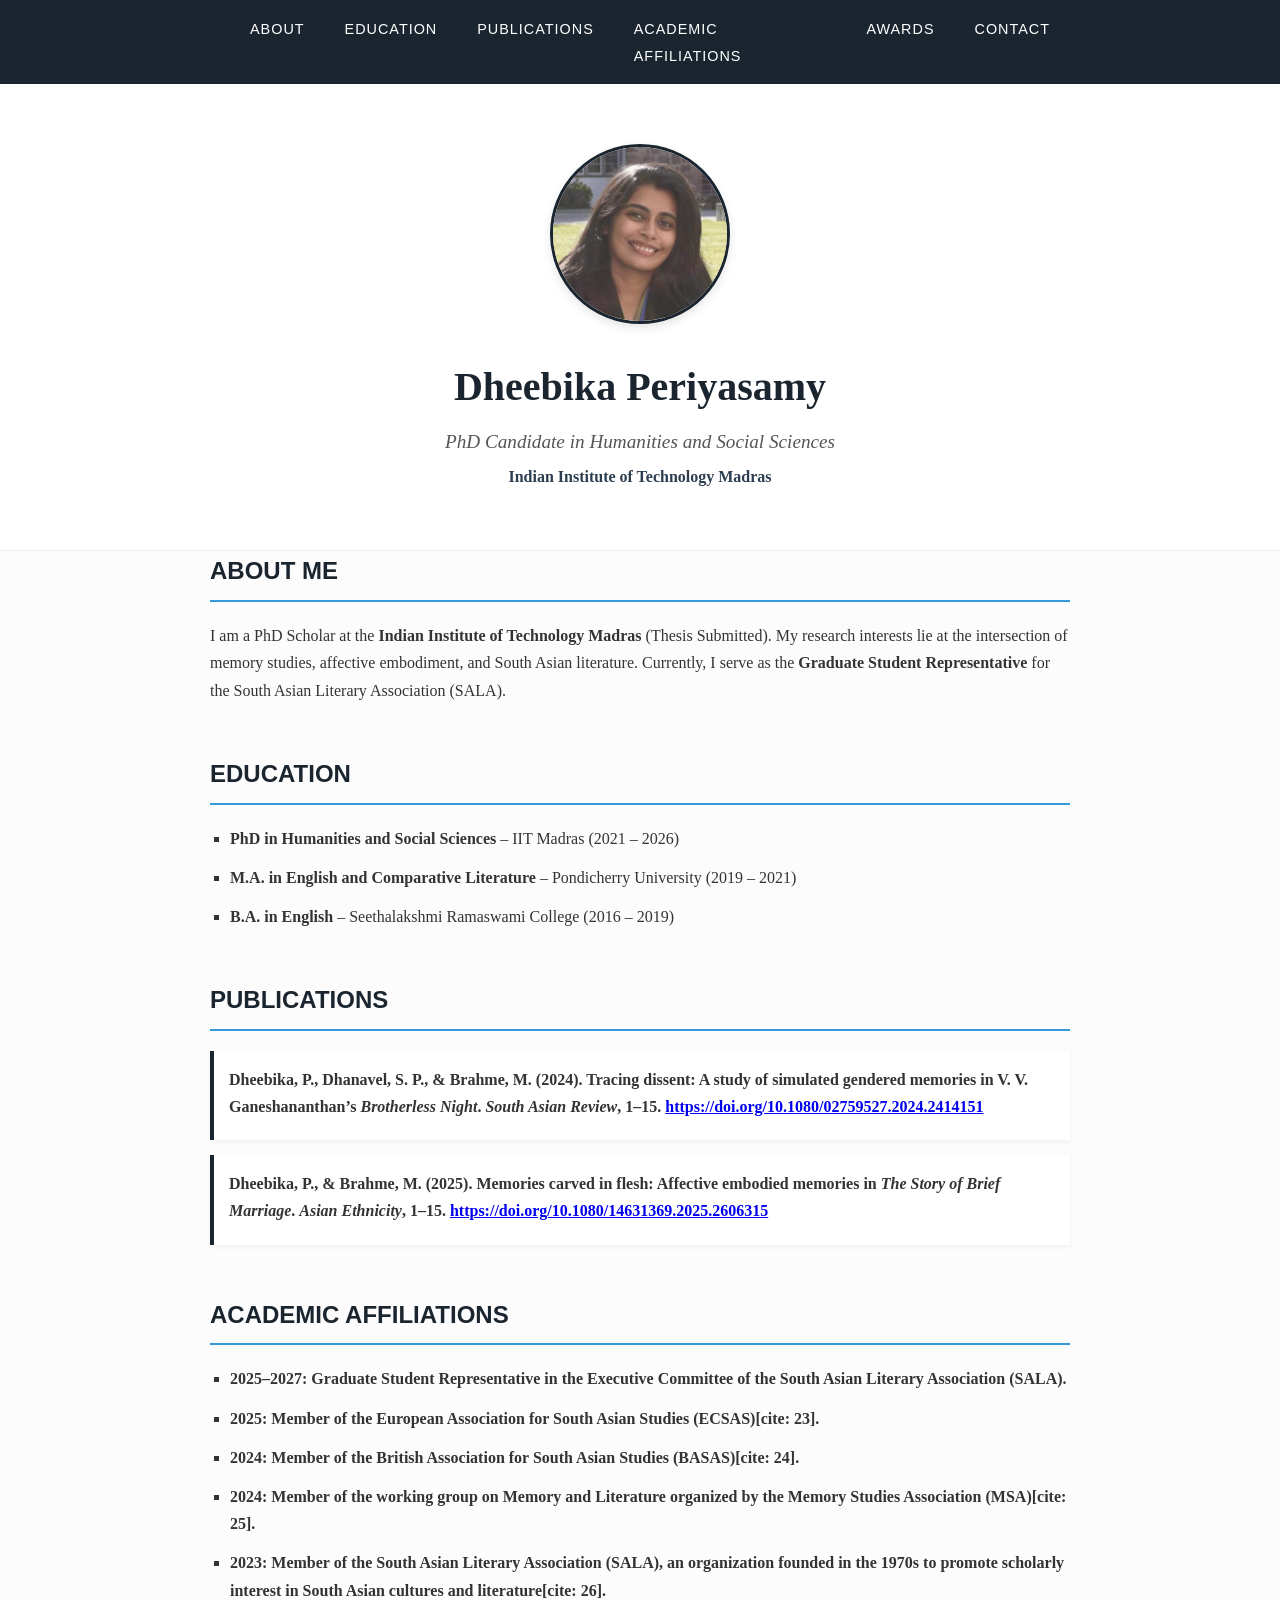
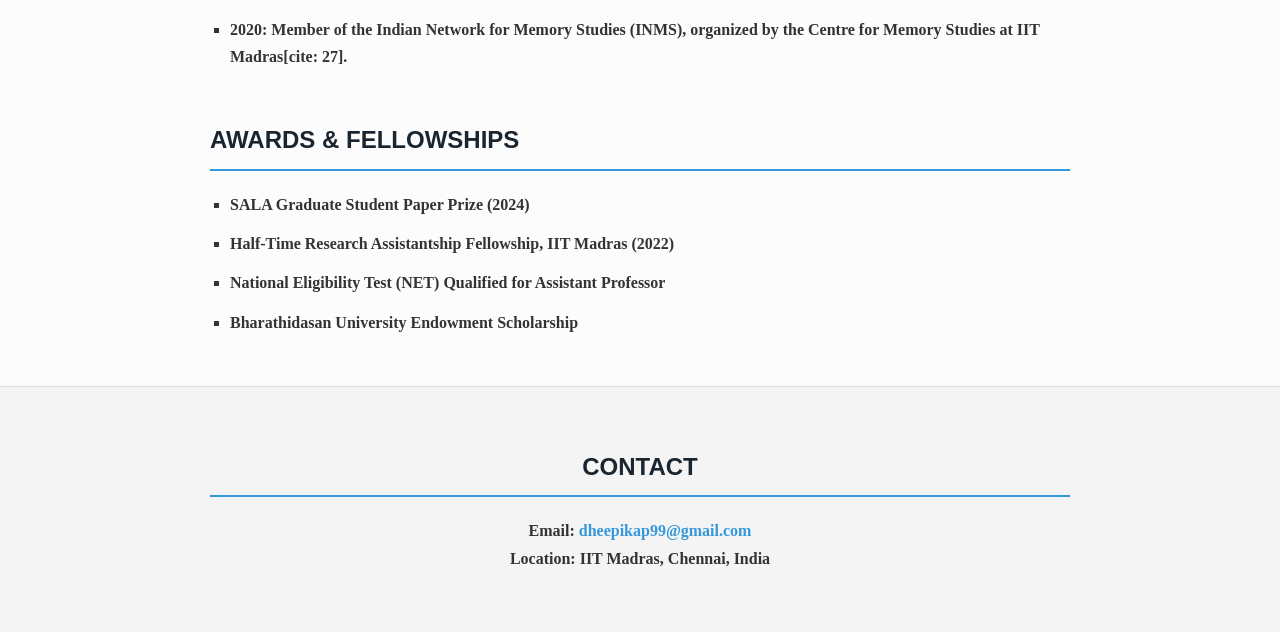
==== index.html @ d09b4343 "Update index.html" ====
<!DOCTYPE html>
<html lang="en">
<head>
    <meta charset="UTF-8">
    <meta name="viewport" content="width=device-width, initial-scale=1.0">
    <title>Dheebika Periyasamy | PhD Scholar - IIT Madras</title>
    <link rel="stylesheet" href="style.css">
</head>
<body>

    <nav>
        <div class="container">
            <ul>
                <li><a href="#about">About</a></li>
                <li><a href="#education">Education</a></li>
                <li><a href="#publications">Publications</a></li>
                <li><a href="#academic affiliations">Academic Affiliations</a></li>
                <li><a href="#awards">Awards</a></li>
                <li><a href="#contact">Contact</a></li>
            </ul>
        </div>
    </nav>

    <header>
        <div class="container header-content">
            <img src="assets/Dhee.jpeg" alt="Dheebika Periyasamy" class="profile-img">
            <h1>Dheebika Periyasamy</h1>
            <p class="subtitle">PhD Candidate in Humanities and Social Sciences</p>
            <p class="institution">Indian Institute of Technology Madras</p>
        </div>
    </header>

    <main class="container">
        
        <section id="about">
            <h2>About Me</h2>
            <p>
                I am a PhD Scholar at the <strong>Indian Institute of Technology Madras</strong> (Thesis Submitted). 
                My research interests lie at the intersection of memory studies, affective embodiment, and South Asian literature. 
                Currently, I serve as the <strong>Graduate Student Representative</strong> for the South Asian Literary Association (SALA).
            </p>
        </section>

        <section id="education">
            <h2>Education</h2>
            <ul>
                <li><strong>PhD in Humanities and Social Sciences</strong> – IIT Madras (2021 – 2026)</li>
                <li><strong>M.A. in English and Comparative Literature</strong> – Pondicherry University (2019 – 2021)</li>
                <li><strong>B.A. in English</strong> – Seethalakshmi Ramaswami College (2016 – 2019)</li>
            </ul>
        </section>

        <section id="publications">
            <h2>Publications</h2>
            <div class="publication-item">
                <p>
                    <strong>Dheebika, P.<strong>, Dhanavel, S. P., & Brahme, M. (2024). Tracing dissent: A study of simulated gendered memories in V. V. Ganeshananthan’s <em>Brotherless Night</em>. 
                    <em>South Asian Review</em>, 1–15. 
                    <a href="https://doi.org/10.1080/02759527.2024.2414151" target="_blank">https://doi.org/10.1080/02759527.2024.2414151</a>
                </p>
            </div>
            <div class="publication-item">
                <p>
                    <strong>Dheebika, P.<strong>, & Brahme, M. (2025). Memories carved in flesh: Affective embodied memories in <em>The Story of Brief Marriage</em>. 
                    <em>Asian Ethnicity</em>, 1–15. 
                    <a href="https://doi.org/10.1080/14631369.2025.2606315" target="_blank">https://doi.org/10.1080/14631369.2025.2606315</a>
                </p>
            </div>
        </section>

        <section id="affiliations">
            <h2>Academic Affiliations</h2>
            <ul class="affiliation-list">
                <li>
                    <strong>2025–2027:</strong> Graduate Student Representative in the Executive Committee of the <strong>South Asian Literary Association (SALA)</strong>.
                </li>
                <li>
                    <strong>2025:</strong> Member of the <strong>European Association for South Asian Studies (ECSAS)</strong>[cite: 23].
                </li>
                <li>
                    <strong>2024:</strong> Member of the <strong>British Association for South Asian Studies (BASAS)</strong>[cite: 24].
                </li>
                <li>
                    <strong>2024:</strong> Member of the working group on Memory and Literature organized by the <strong>Memory Studies Association (MSA)</strong>[cite: 25].
                </li>
                <li>
                    <strong>2023:</strong> Member of the <strong>South Asian Literary Association (SALA)</strong>, an organization founded in the 1970s to promote scholarly interest in South Asian cultures and literature[cite: 26].
                </li>
                <li>
                    <strong>2020:</strong> Member of the <strong>Indian Network for Memory Studies (INMS)</strong>, organized by the Centre for Memory Studies at IIT Madras[cite: 27].
                </li>
            </ul>
        </section>
                        
        <section id="awards">
            <h2>Awards & Fellowships</h2>
            <ul>
                <li><strong>SALA Graduate Student Paper Prize</strong> (2024)</li>
                <li><strong>Half-Time Research Assistantship Fellowship</strong>, IIT Madras (2022)</li>
                <li><strong>National Eligibility Test (NET)</strong> Qualified for Assistant Professor</li>
                <li><strong>Bharathidasan University Endowment Scholarship</strong></li>
            </ul>
        </section>

    </main>

    <footer id="contact">
        <div class="container">
            <h2>Contact</h2>
            <p>Email: <a href="mailto:dheepikap99@gmail.com">dheepikap99@gmail.com</a></p>
            <p>Location: IIT Madras, Chennai, India</p>
        </div>
    </footer>
<script src="script.js"></script>
</body>
</html>
---- style.css ----
/* General Reset and Body Styles */
* {
    margin: 0;
    padding: 0;
    box-sizing: border-box;
}

body {
    font-family: 'Georgia', serif; /* Classic academic feel */
    line-height: 1.7;
    color: #333;
    background-color: #fcfcfc;
}

.container {
    max-width: 900px;
    margin: 0 auto;
    padding: 0 20px;
}

/* Navigation Bar */
nav {
    background: #1a252f;
    padding: 15px 0;
    position: sticky;
    top: 0;
    z-index: 1000;
}

nav ul {
    list-style: none;
    display: flex;
    justify-content: center;
}

nav ul li {
    margin: 0 20px;
}

nav ul li a {
    color: #fff;
    text-decoration: none;
    font-size: 0.9rem;
    text-transform: uppercase;
    letter-spacing: 1px;
    font-family: sans-serif;
}

nav ul li a:hover {
    color: #3498db;
}

/* Header & Profile Section */
header {
    background: #ffffff;
    padding: 60px 0;
    text-align: center;
    border-bottom: 1px solid #eee;
}

.profile-img {
    width: 180px;
    height: 180px;
    border-radius: 50%;
    object-fit: cover;
    margin-bottom: 20px;
    border: 3px solid #1a252f;
    box-shadow: 0 4px 10px rgba(0,0,0,0.1);
}

h1 {
    font-size: 2.5rem;
    color: #1a252f;
    margin-bottom: 5px;
}

.subtitle {
    font-size: 1.2rem;
    color: #555;
    font-style: italic;
}

.institution {
    font-weight: bold;
    color: #2c3e50;
    margin-top: 5px;
}

/* Main Content Sections */
main {
    padding: 40px 0;
}

section {
    margin-bottom: 50px;
}

h2 {
    font-family: sans-serif;
    font-size: 1.5rem;
    color: #1a252f;
    border-bottom: 2px solid #3498db;
    padding-bottom: 8px;
    margin-bottom: 20px;
    text-transform: uppercase;
}

/* List Formatting (Education, Awards) */
ul {
    list-style-type: square;
    padding-left: 20px;
}

li {
    margin-bottom: 12px;
}

/* Publication Item Styling */
.publication-item {
    background: #fff;
    padding: 15px;
    border-left: 4px solid #1a252f;
    margin-bottom: 15px;
    box-shadow: 0 2px 5px rgba(0,0,0,0.05);
}

.publication-item p {
    margin-bottom: 5px;
}

/* Footer / Contact */
footer {
    background: #f4f4f4;
    padding: 60px 0;
    text-align: center;
    border-top: 1px solid #ddd;
}

footer a {
    color: #3498db;
    text-decoration: none;
}

footer a:hover {
    text-decoration: underline;
}

/* Responsive Design */
@media (max-width: 600px) {
    nav ul {
        flex-direction: column;
        align-items: center;
    }
    nav ul li {
        margin: 5px 0;
    }
    h1 {
        font-size: 1.8rem;
    }
}
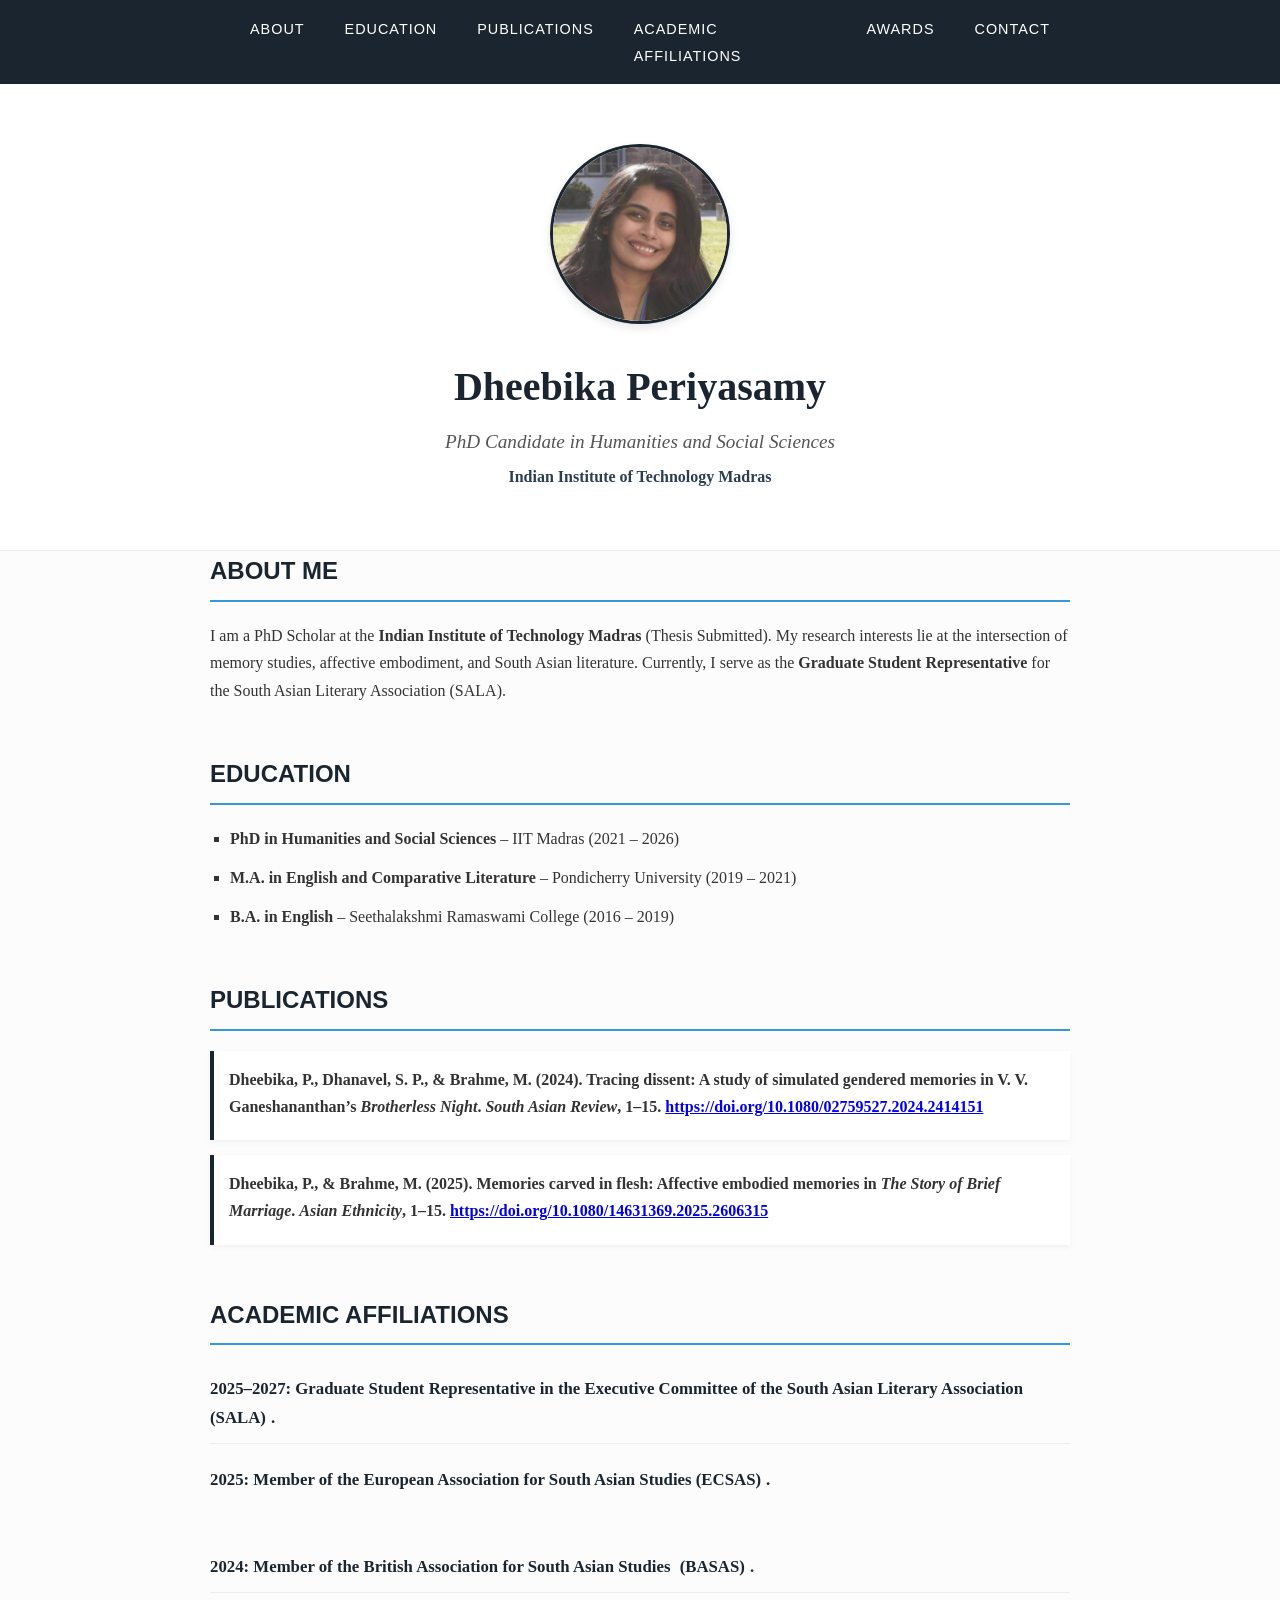
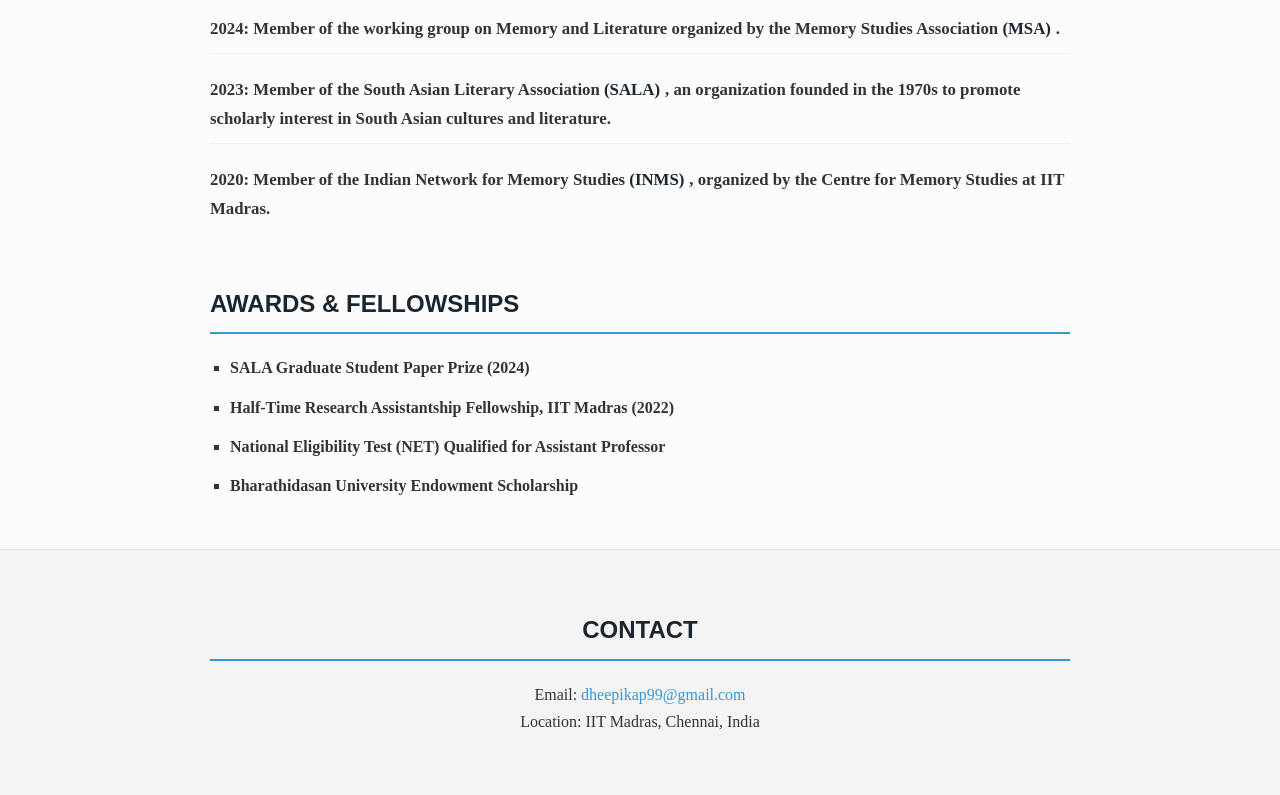
==== commit 976fc9f2: "Update index.html" ====
--- a/index.html
+++ b/index.html
@@ -72,22 +72,22 @@
             <h2>Academic Affiliations</h2>
             <ul class="affiliation-list">
                 <li>
-                    <strong>2025–2027:</strong> Graduate Student Representative in the Executive Committee of the <strong>South Asian Literary Association (SALA)</strong>.
+                    2025–2027: Graduate Student Representative in the Executive Committee of the South Asian Literary Association <strong>(SALA)</strong>.
                 </li>
                 <li>
-                    <strong>2025:</strong> Member of the <strong>European Association for South Asian Studies (ECSAS)</strong>[cite: 23].
+                    2025: Member of the European Association for South Asian Studies <strong>(ECSAS)</strong>.
                 </li>
                 <li>
-                    <strong>2024:</strong> Member of the <strong>British Association for South Asian Studies (BASAS)</strong>[cite: 24].
+                    2024: Member of the British Association for South Asian Studies </strong>(BASAS)</strong>.
                 </li>
                 <li>
-                    <strong>2024:</strong> Member of the working group on Memory and Literature organized by the <strong>Memory Studies Association (MSA)</strong>[cite: 25].
+                    2024: Member of the working group on Memory and Literature organized by the Memory Studies Association <strong>(MSA)</strong>.
                 </li>
                 <li>
-                    <strong>2023:</strong> Member of the <strong>South Asian Literary Association (SALA)</strong>, an organization founded in the 1970s to promote scholarly interest in South Asian cultures and literature[cite: 26].
+                    2023: Member of the South Asian Literary Association <strong>(SALA)</strong>, an organization founded in the 1970s to promote scholarly interest in South Asian cultures and literature.
                 </li>
                 <li>
-                    <strong>2020:</strong> Member of the <strong>Indian Network for Memory Studies (INMS)</strong>, organized by the Centre for Memory Studies at IIT Madras[cite: 27].
+                    2020: Member of the Indian Network for Memory Studies <strong>(INMS)</strong>, organized by the Centre for Memory Studies at IIT Madras.
                 </li>
             </ul>
         </section>
--- a/style.css
+++ b/style.css
@@ -144,6 +144,26 @@
 footer a:hover {
     text-decoration: underline;
 }
+/* Affiliation List Styling */
+.affiliation-list {
+    list-style: none; /* Removes default bullets for a cleaner look */
+    padding-left: 0;
+}
+
+.affiliation-list li {
+    padding: 10px 0;
+    border-bottom: 1px solid #eee;
+    font-size: 1.05rem;
+}
+
+.affiliation-list li:last-child {
+    border-bottom: none;
+}
+
+.affiliation-list strong {
+    color: #1a252f;
+    margin-right: 5px;
+}
 
 /* Responsive Design */
 @media (max-width: 600px) {
@@ -157,4 +177,4 @@
     h1 {
         font-size: 1.8rem;
     }
-}+}
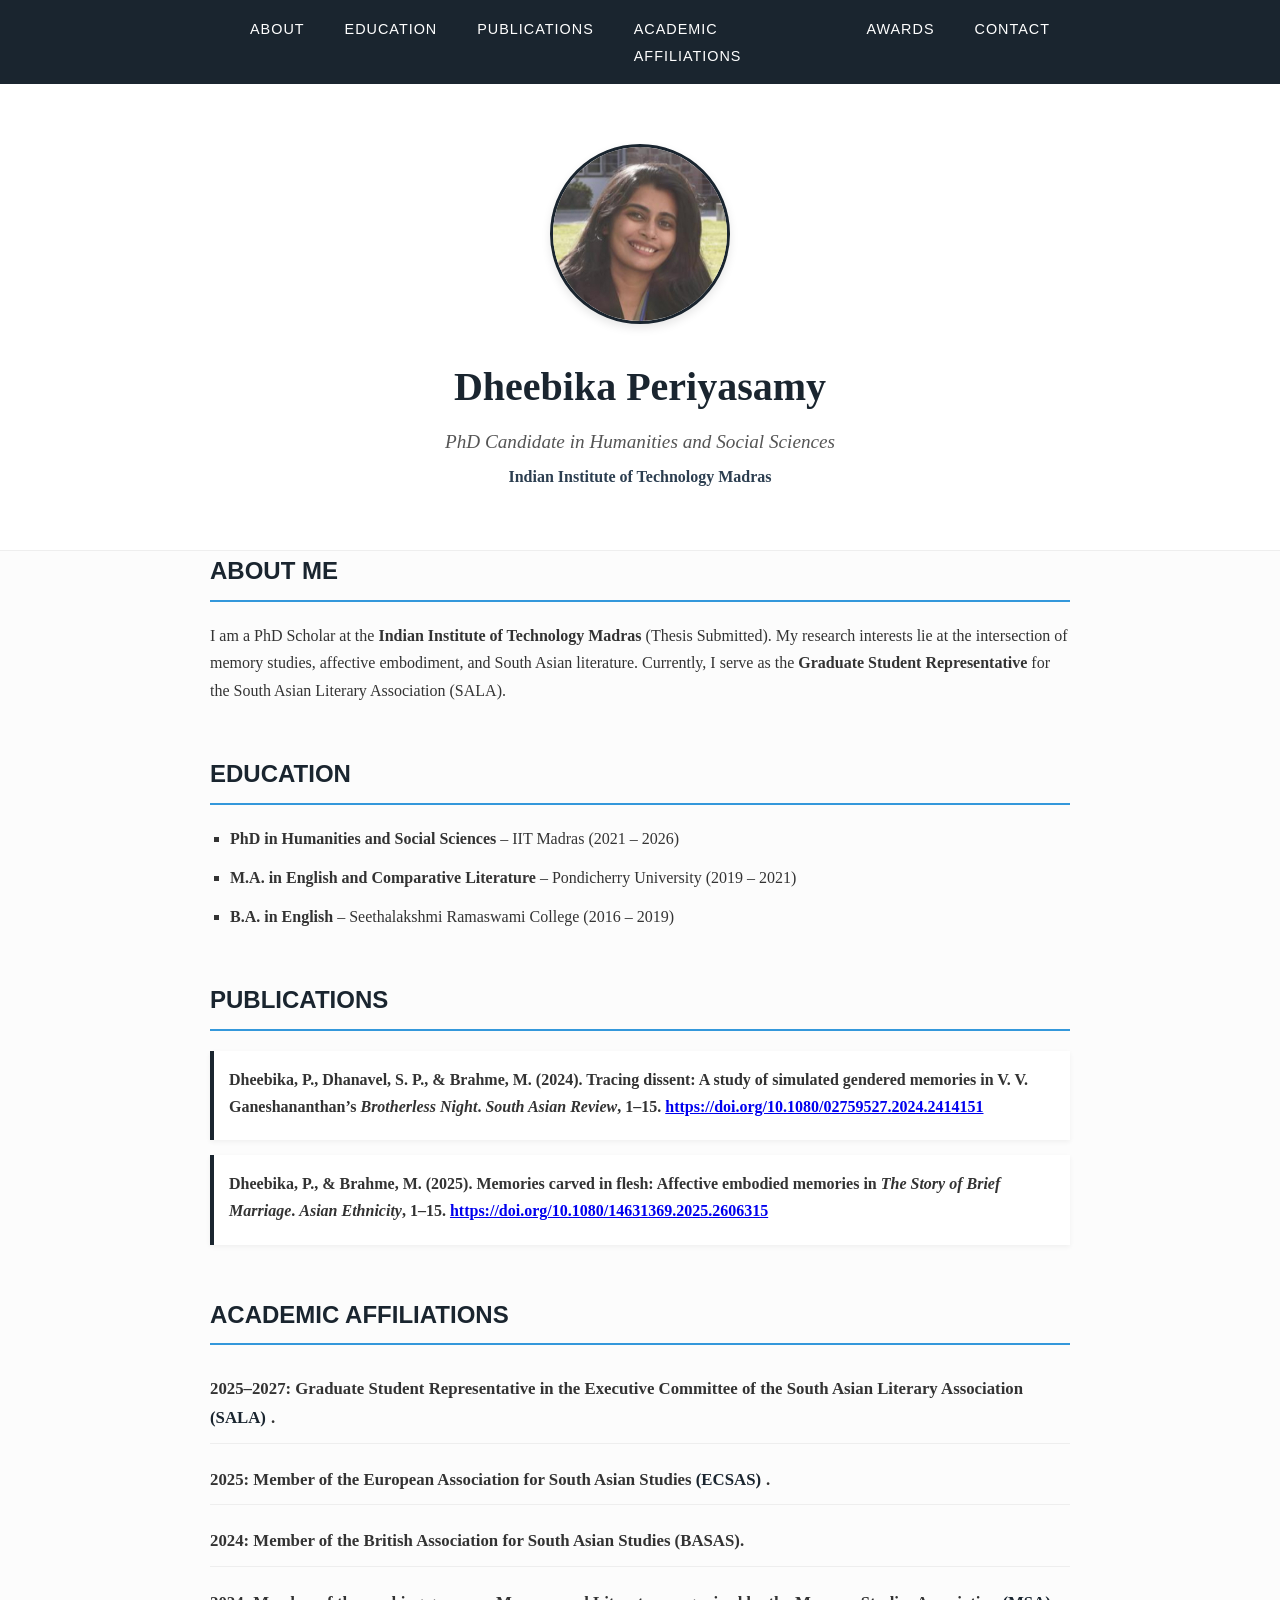
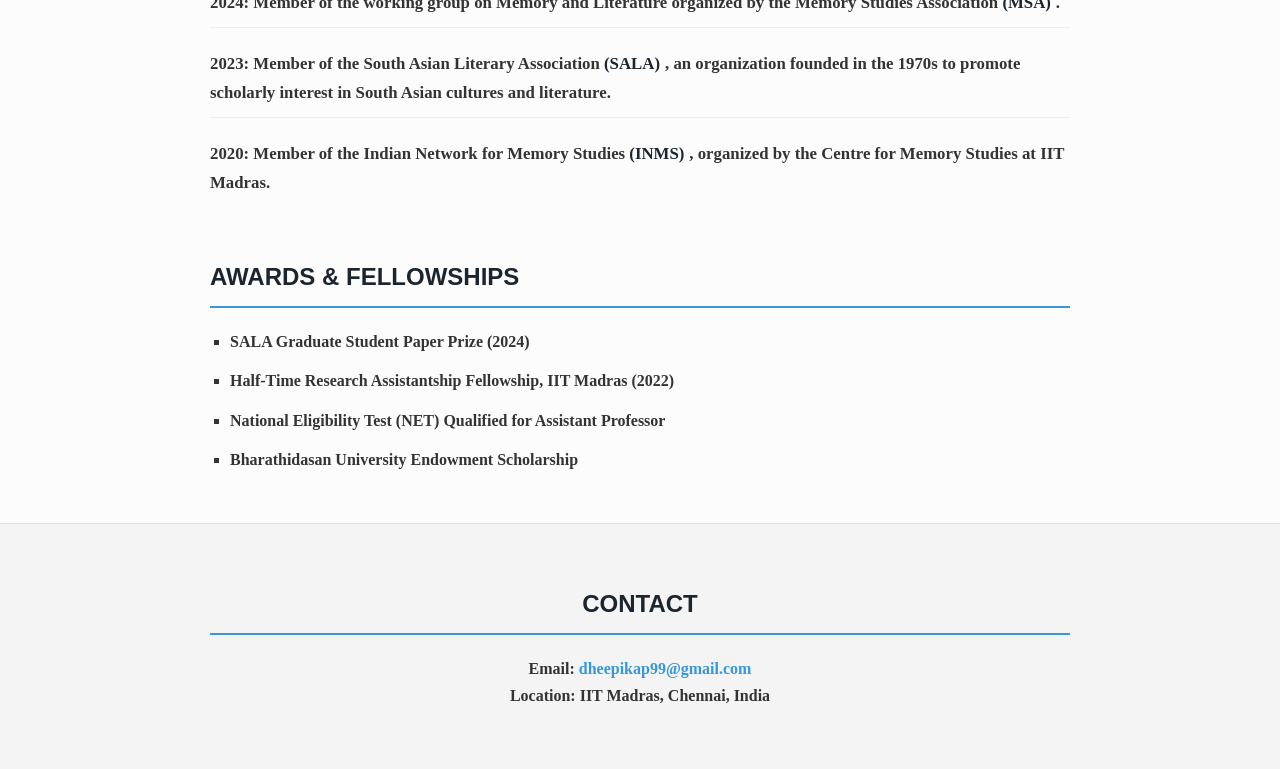
==== commit 3a303271: "Update index.html" ====
--- a/index.html
+++ b/index.html
@@ -54,14 +54,14 @@
             <h2>Publications</h2>
             <div class="publication-item">
                 <p>
-                    <strong>Dheebika, P.<strong>, Dhanavel, S. P., & Brahme, M. (2024). Tracing dissent: A study of simulated gendered memories in V. V. Ganeshananthan’s <em>Brotherless Night</em>. 
+                    <b>Dheebika, P.<b>, Dhanavel, S. P., & Brahme, M. (2024). Tracing dissent: A study of simulated gendered memories in V. V. Ganeshananthan’s <em>Brotherless Night</em>. 
                     <em>South Asian Review</em>, 1–15. 
                     <a href="https://doi.org/10.1080/02759527.2024.2414151" target="_blank">https://doi.org/10.1080/02759527.2024.2414151</a>
                 </p>
             </div>
             <div class="publication-item">
                 <p>
-                    <strong>Dheebika, P.<strong>, & Brahme, M. (2025). Memories carved in flesh: Affective embodied memories in <em>The Story of Brief Marriage</em>. 
+                    <b>Dheebika, P.<b>, & Brahme, M. (2025). Memories carved in flesh: Affective embodied memories in <em>The Story of Brief Marriage</em>. 
                     <em>Asian Ethnicity</em>, 1–15. 
                     <a href="https://doi.org/10.1080/14631369.2025.2606315" target="_blank">https://doi.org/10.1080/14631369.2025.2606315</a>
                 </p>
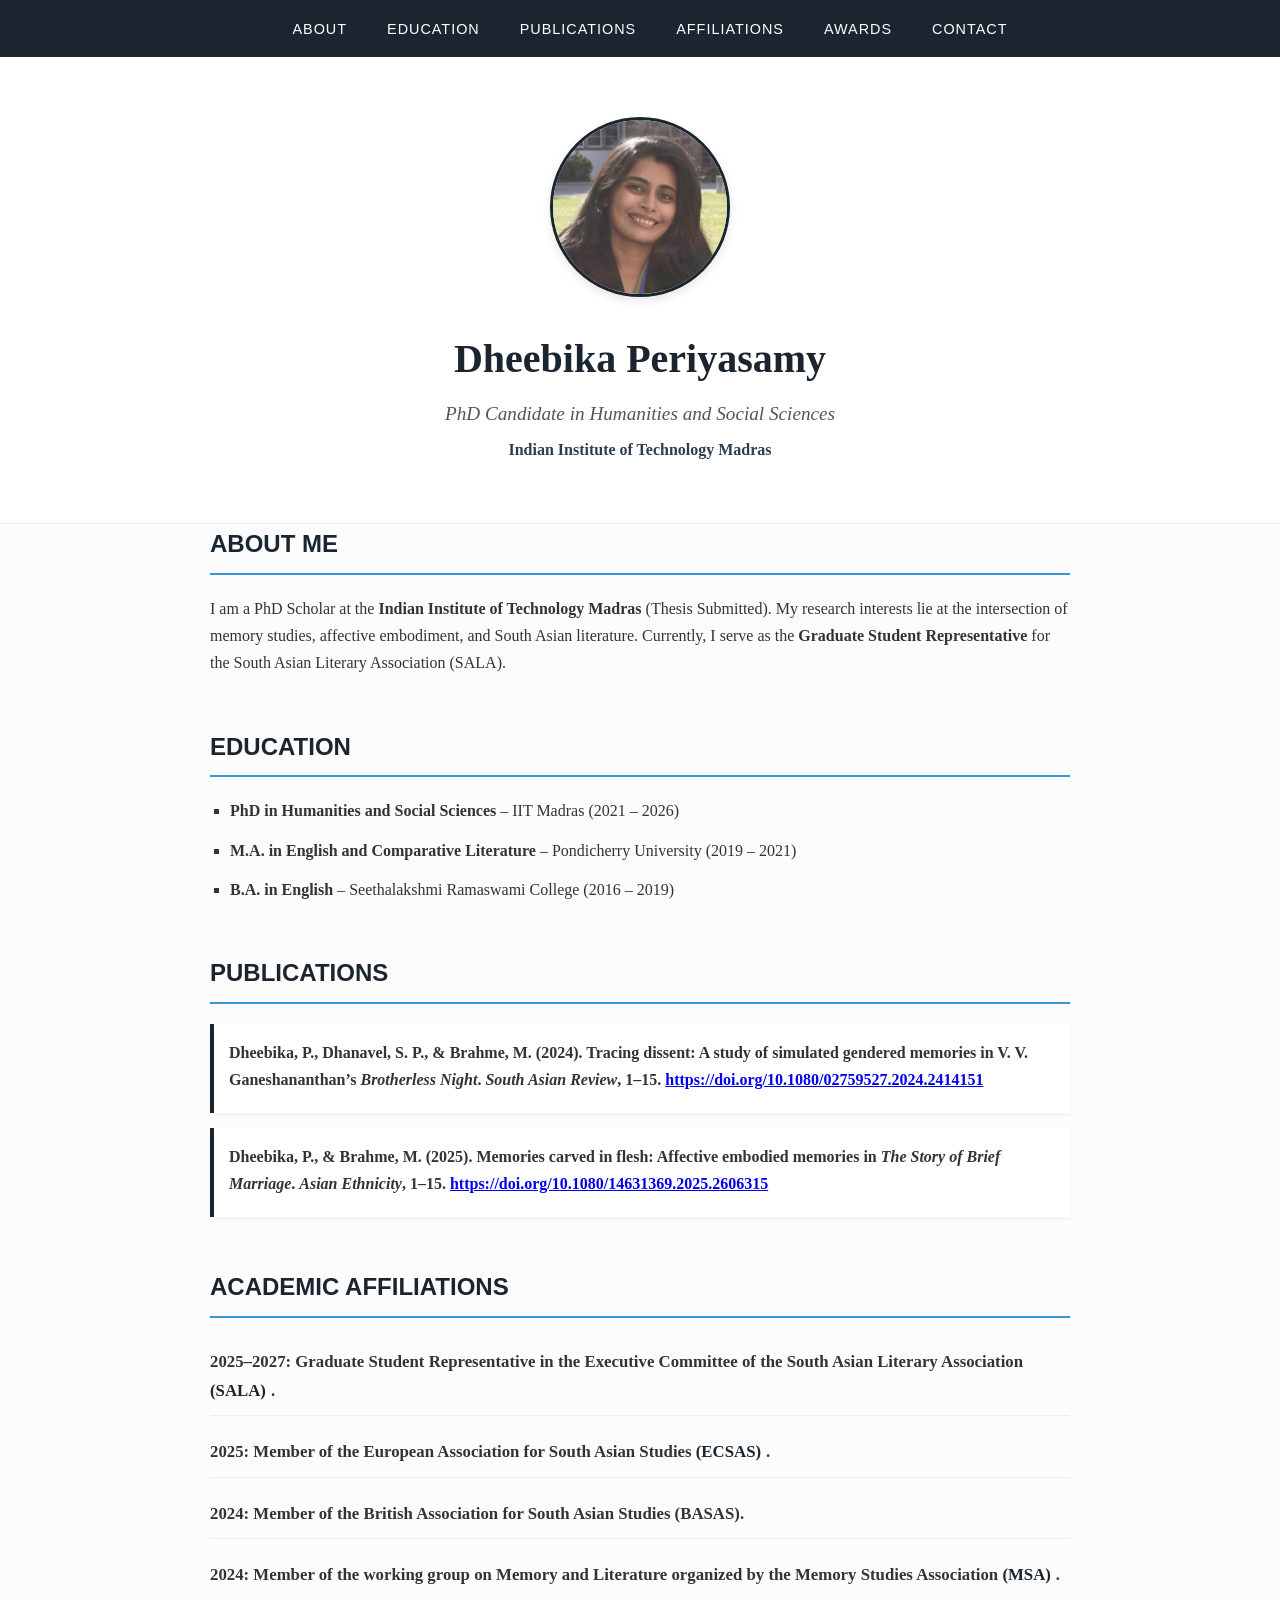
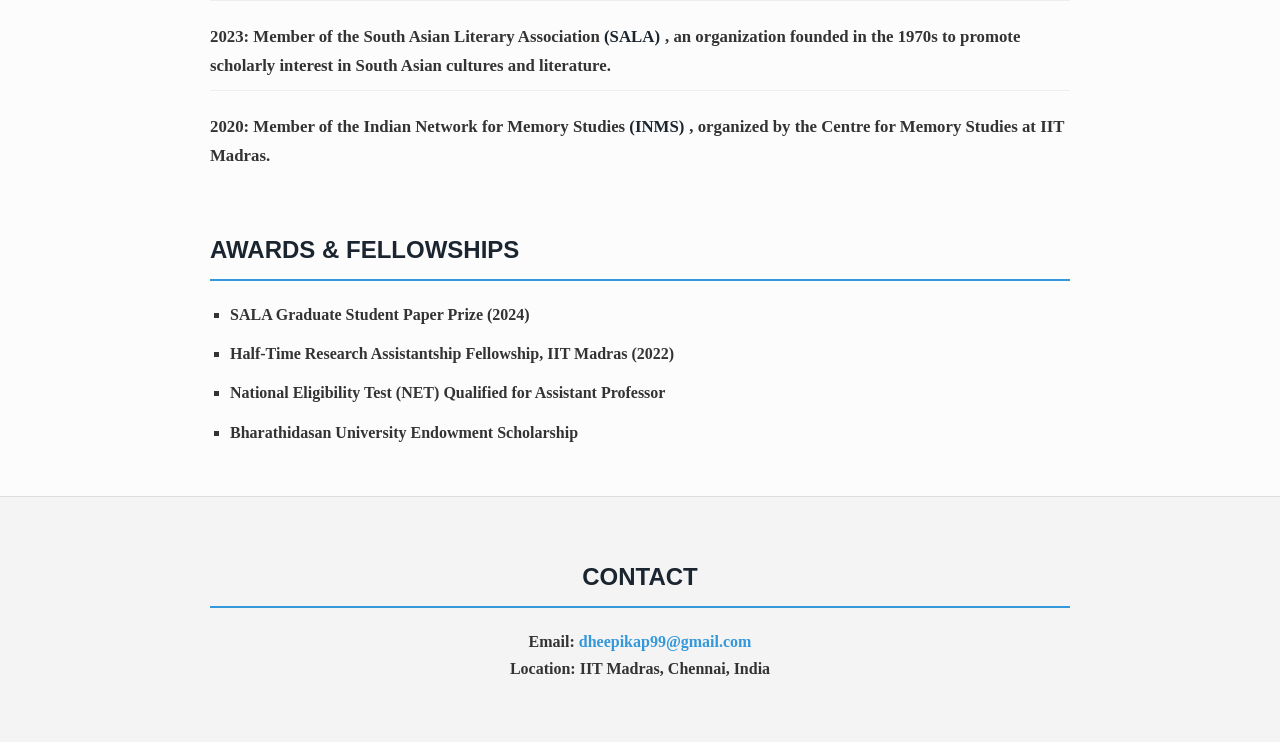
==== commit cae8881d: "Update index.html" ====
--- a/index.html
+++ b/index.html
@@ -14,7 +14,7 @@
                 <li><a href="#about">About</a></li>
                 <li><a href="#education">Education</a></li>
                 <li><a href="#publications">Publications</a></li>
-                <li><a href="#academic affiliations">Academic Affiliations</a></li>
+                <li><a href="#affiliations">Affiliations</a></li>
                 <li><a href="#awards">Awards</a></li>
                 <li><a href="#contact">Contact</a></li>
             </ul>
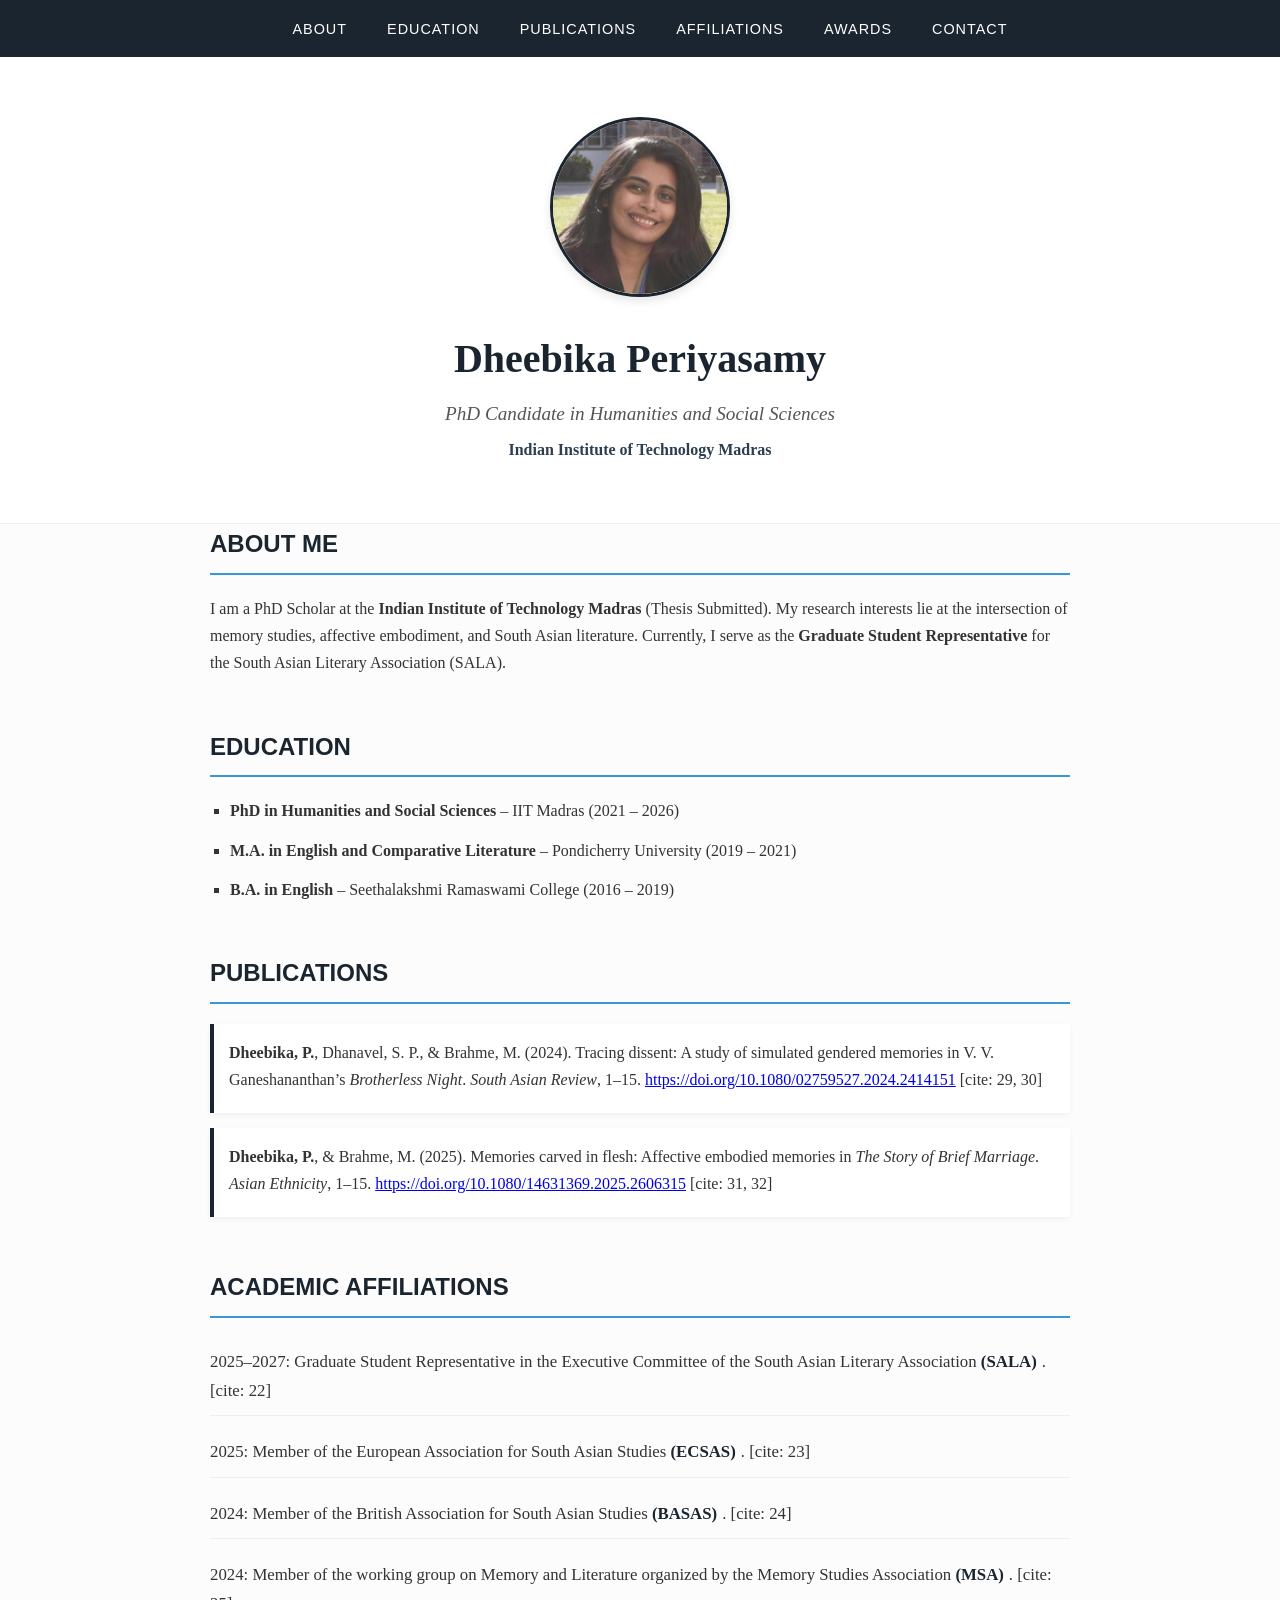
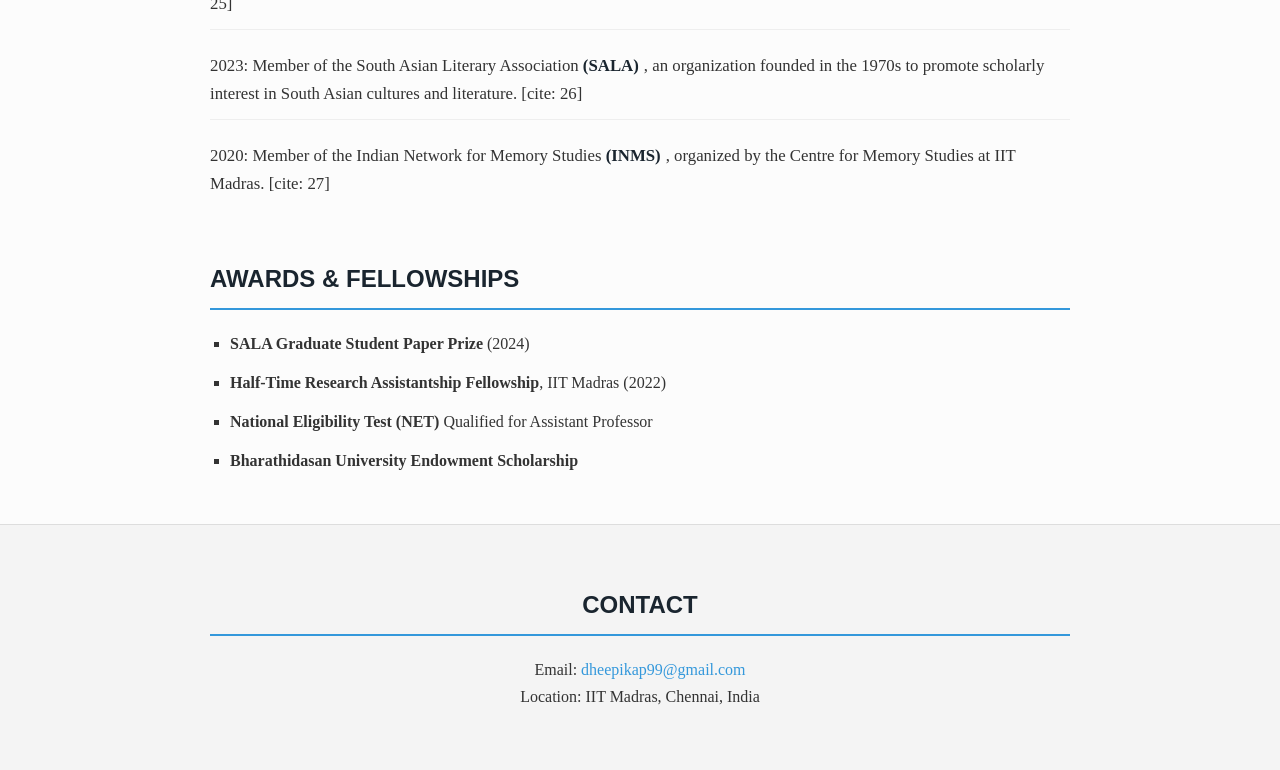
==== commit a14d9c34: "Update index.html" ====
--- a/index.html
+++ b/index.html
@@ -51,46 +51,46 @@
         </section>
 
         <section id="publications">
-            <h2>Publications</h2>
-            <div class="publication-item">
-                <p>
-                    <b>Dheebika, P.<b>, Dhanavel, S. P., & Brahme, M. (2024). Tracing dissent: A study of simulated gendered memories in V. V. Ganeshananthan’s <em>Brotherless Night</em>. 
-                    <em>South Asian Review</em>, 1–15. 
-                    <a href="https://doi.org/10.1080/02759527.2024.2414151" target="_blank">https://doi.org/10.1080/02759527.2024.2414151</a>
-                </p>
-            </div>
-            <div class="publication-item">
-                <p>
-                    <b>Dheebika, P.<b>, & Brahme, M. (2025). Memories carved in flesh: Affective embodied memories in <em>The Story of Brief Marriage</em>. 
-                    <em>Asian Ethnicity</em>, 1–15. 
-                    <a href="https://doi.org/10.1080/14631369.2025.2606315" target="_blank">https://doi.org/10.1080/14631369.2025.2606315</a>
-                </p>
-            </div>
-        </section>
+    <h2>Publications</h2>
+    <div class="publication-item">
+        <p>
+            <strong>Dheebika, P.</strong>, Dhanavel, S. P., & Brahme, M. (2024). Tracing dissent: A study of simulated gendered memories in V. V. Ganeshananthan’s <em>Brotherless Night</em>. 
+            <em>South Asian Review</em>, 1–15. 
+            <a href="https://doi.org/10.1080/02759527.2024.2414151" target="_blank">https://doi.org/10.1080/02759527.2024.2414151</a> [cite: 29, 30]
+        </p>
+    </div>
+    <div class="publication-item">
+        <p>
+            <strong>Dheebika, P.</strong>, & Brahme, M. (2025). Memories carved in flesh: Affective embodied memories in <em>The Story of Brief Marriage</em>. 
+            <em>Asian Ethnicity</em>, 1–15. 
+            <a href="https://doi.org/10.1080/14631369.2025.2606315" target="_blank">https://doi.org/10.1080/14631369.2025.2606315</a> [cite: 31, 32]
+        </p>
+    </div>
+</section>
 
-        <section id="affiliations">
-            <h2>Academic Affiliations</h2>
-            <ul class="affiliation-list">
-                <li>
-                    2025–2027: Graduate Student Representative in the Executive Committee of the South Asian Literary Association <strong>(SALA)</strong>.
-                </li>
-                <li>
-                    2025: Member of the European Association for South Asian Studies <strong>(ECSAS)</strong>.
-                </li>
-                <li>
-                    2024: Member of the British Association for South Asian Studies </strong>(BASAS)</strong>.
-                </li>
-                <li>
-                    2024: Member of the working group on Memory and Literature organized by the Memory Studies Association <strong>(MSA)</strong>.
-                </li>
-                <li>
-                    2023: Member of the South Asian Literary Association <strong>(SALA)</strong>, an organization founded in the 1970s to promote scholarly interest in South Asian cultures and literature.
-                </li>
-                <li>
-                    2020: Member of the Indian Network for Memory Studies <strong>(INMS)</strong>, organized by the Centre for Memory Studies at IIT Madras.
-                </li>
-            </ul>
-        </section>
+       <section id="affiliations">
+    <h2>Academic Affiliations</h2>
+    <ul class="affiliation-list">
+        <li>
+            2025–2027: Graduate Student Representative in the Executive Committee of the South Asian Literary Association <strong>(SALA)</strong>. [cite: 22]
+        </li>
+        <li>
+            2025: Member of the European Association for South Asian Studies <strong>(ECSAS)</strong>. [cite: 23]
+        </li>
+        <li>
+            2024: Member of the British Association for South Asian Studies <strong>(BASAS)</strong>. [cite: 24]
+        </li>
+        <li>
+            2024: Member of the working group on Memory and Literature organized by the Memory Studies Association <strong>(MSA)</strong>. [cite: 25]
+        </li>
+        <li>
+            2023: Member of the South Asian Literary Association <strong>(SALA)</strong>, an organization founded in the 1970s to promote scholarly interest in South Asian cultures and literature. [cite: 26]
+        </li>
+        <li>
+            2020: Member of the Indian Network for Memory Studies <strong>(INMS)</strong>, organized by the Centre for Memory Studies at IIT Madras. [cite: 27]
+        </li>
+    </ul>
+</section>
                         
         <section id="awards">
             <h2>Awards & Fellowships</h2>
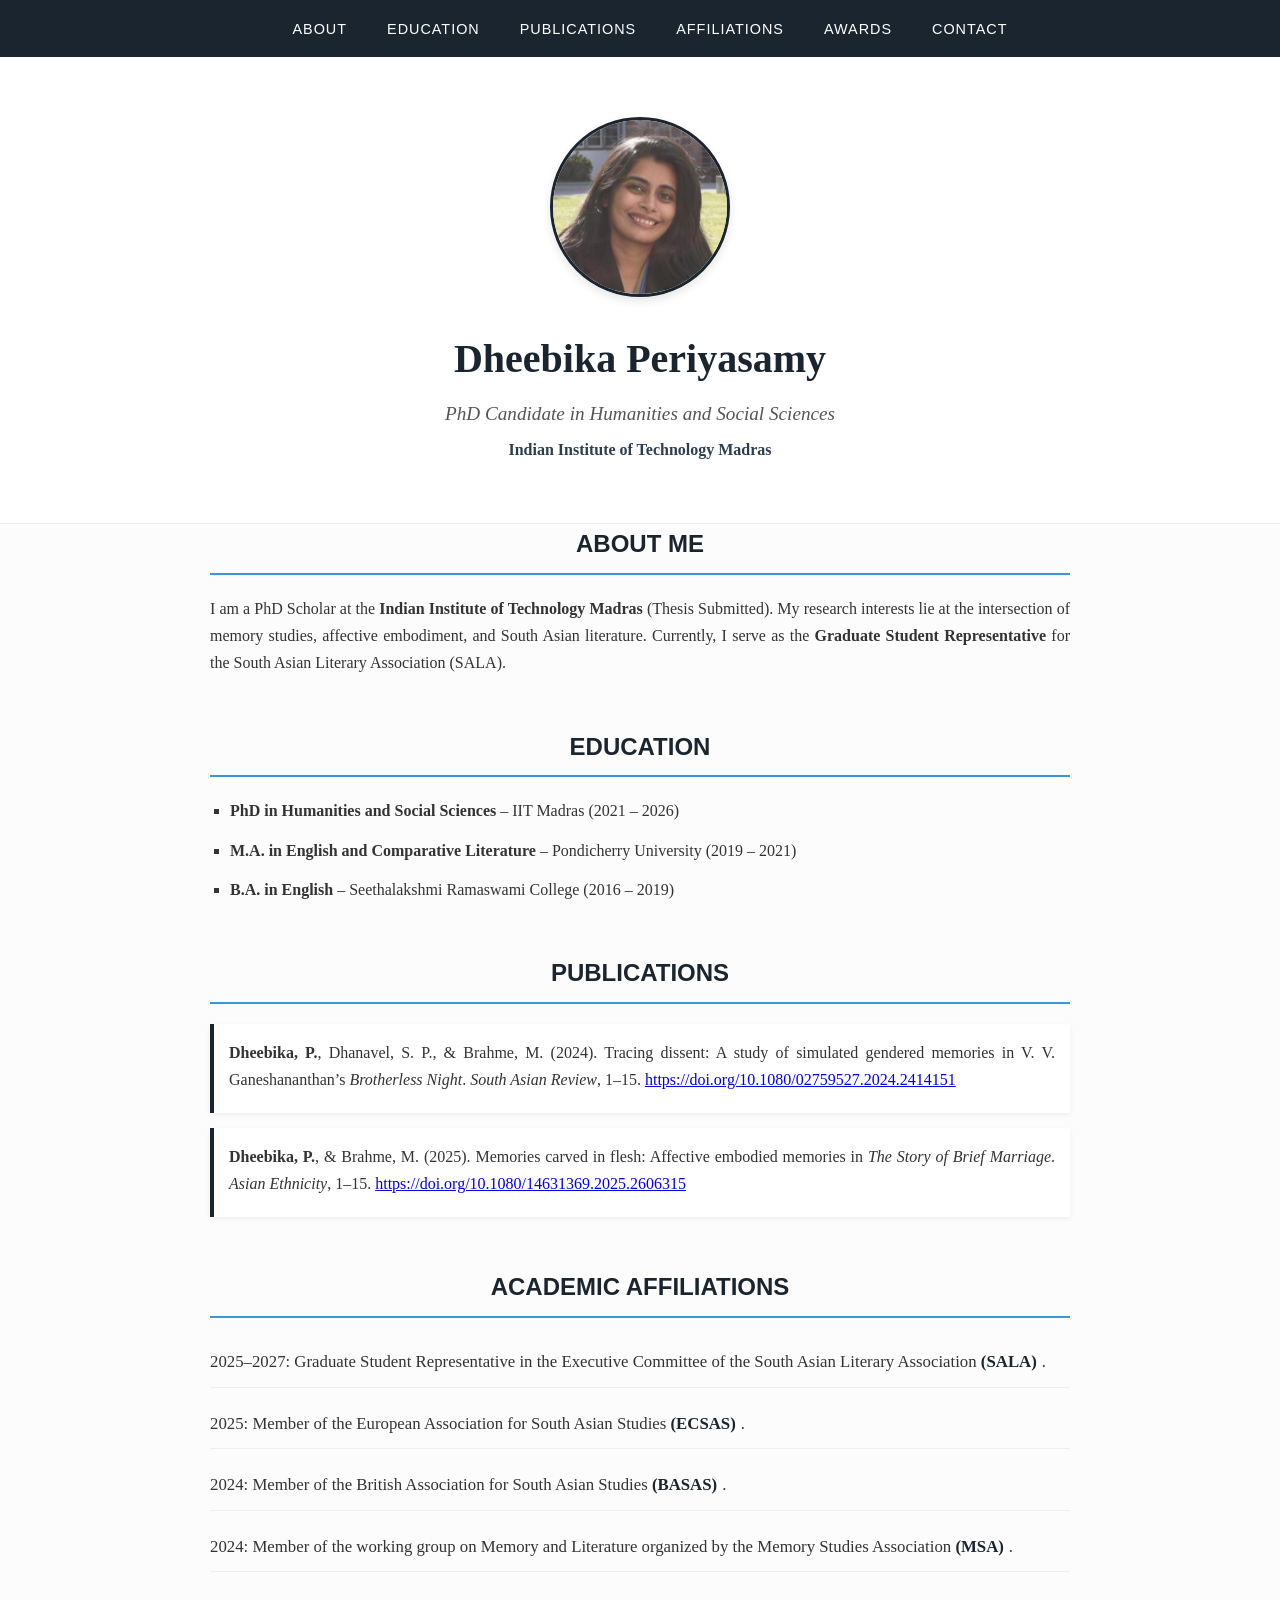
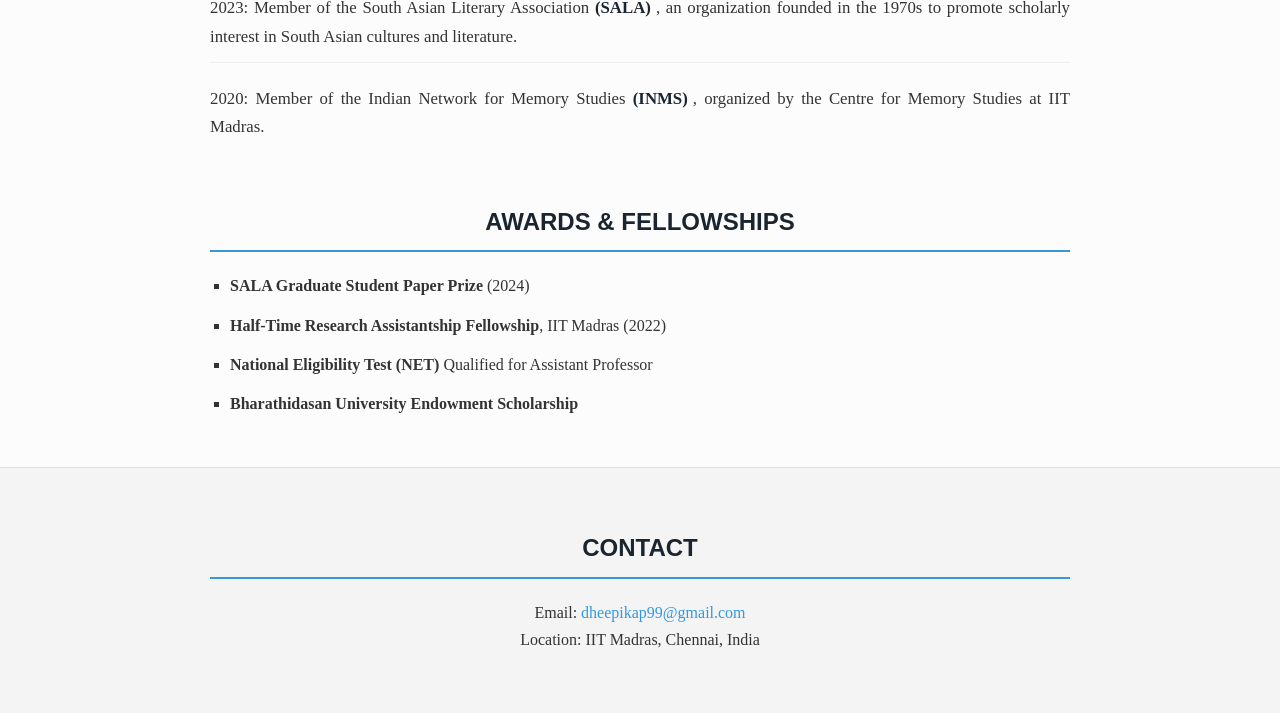
==== commit 2de87338: "Update index.html" ====
--- a/index.html
+++ b/index.html
@@ -56,14 +56,14 @@
         <p>
             <strong>Dheebika, P.</strong>, Dhanavel, S. P., & Brahme, M. (2024). Tracing dissent: A study of simulated gendered memories in V. V. Ganeshananthan’s <em>Brotherless Night</em>. 
             <em>South Asian Review</em>, 1–15. 
-            <a href="https://doi.org/10.1080/02759527.2024.2414151" target="_blank">https://doi.org/10.1080/02759527.2024.2414151</a> [cite: 29, 30]
+            <a href="https://doi.org/10.1080/02759527.2024.2414151" target="_blank">https://doi.org/10.1080/02759527.2024.2414151</a> 
         </p>
     </div>
     <div class="publication-item">
         <p>
             <strong>Dheebika, P.</strong>, & Brahme, M. (2025). Memories carved in flesh: Affective embodied memories in <em>The Story of Brief Marriage</em>. 
             <em>Asian Ethnicity</em>, 1–15. 
-            <a href="https://doi.org/10.1080/14631369.2025.2606315" target="_blank">https://doi.org/10.1080/14631369.2025.2606315</a> [cite: 31, 32]
+            <a href="https://doi.org/10.1080/14631369.2025.2606315" target="_blank">https://doi.org/10.1080/14631369.2025.2606315</a> 
         </p>
     </div>
 </section>
@@ -72,22 +72,22 @@
     <h2>Academic Affiliations</h2>
     <ul class="affiliation-list">
         <li>
-            2025–2027: Graduate Student Representative in the Executive Committee of the South Asian Literary Association <strong>(SALA)</strong>. [cite: 22]
+            2025–2027: Graduate Student Representative in the Executive Committee of the South Asian Literary Association <strong>(SALA)</strong>. 
         </li>
         <li>
-            2025: Member of the European Association for South Asian Studies <strong>(ECSAS)</strong>. [cite: 23]
+            2025: Member of the European Association for South Asian Studies <strong>(ECSAS)</strong>. 
         </li>
         <li>
-            2024: Member of the British Association for South Asian Studies <strong>(BASAS)</strong>. [cite: 24]
+            2024: Member of the British Association for South Asian Studies <strong>(BASAS)</strong>. 
         </li>
         <li>
-            2024: Member of the working group on Memory and Literature organized by the Memory Studies Association <strong>(MSA)</strong>. [cite: 25]
+            2024: Member of the working group on Memory and Literature organized by the Memory Studies Association <strong>(MSA)</strong>. 
         </li>
         <li>
-            2023: Member of the South Asian Literary Association <strong>(SALA)</strong>, an organization founded in the 1970s to promote scholarly interest in South Asian cultures and literature. [cite: 26]
+            2023: Member of the South Asian Literary Association <strong>(SALA)</strong>, an organization founded in the 1970s to promote scholarly interest in South Asian cultures and literature. 
         </li>
         <li>
-            2020: Member of the Indian Network for Memory Studies <strong>(INMS)</strong>, organized by the Centre for Memory Studies at IIT Madras. [cite: 27]
+            2020: Member of the Indian Network for Memory Studies <strong>(INMS)</strong>, organized by the Centre for Memory Studies at IIT Madras. 
         </li>
     </ul>
 </section>
--- a/style.css
+++ b/style.css
@@ -6,12 +6,23 @@
 }
 
 body {
-    font-family: 'Georgia', serif; /* Classic academic feel */
+    font-family: 'Georgia', serif;
     line-height: 1.7;
     color: #333;
     background-color: #fcfcfc;
+    /* Added justified alignment */
+    text-align: justify; 
 }
 
+/* Ensure headings remain centered or left-aligned for better readability */
+h1, h2 {
+    text-align: center;
+}
+
+/* Optional: adjust justification for the publication items */
+.publication-item p {
+    text-align: justify;
+}
 .container {
     max-width: 900px;
     margin: 0 auto;
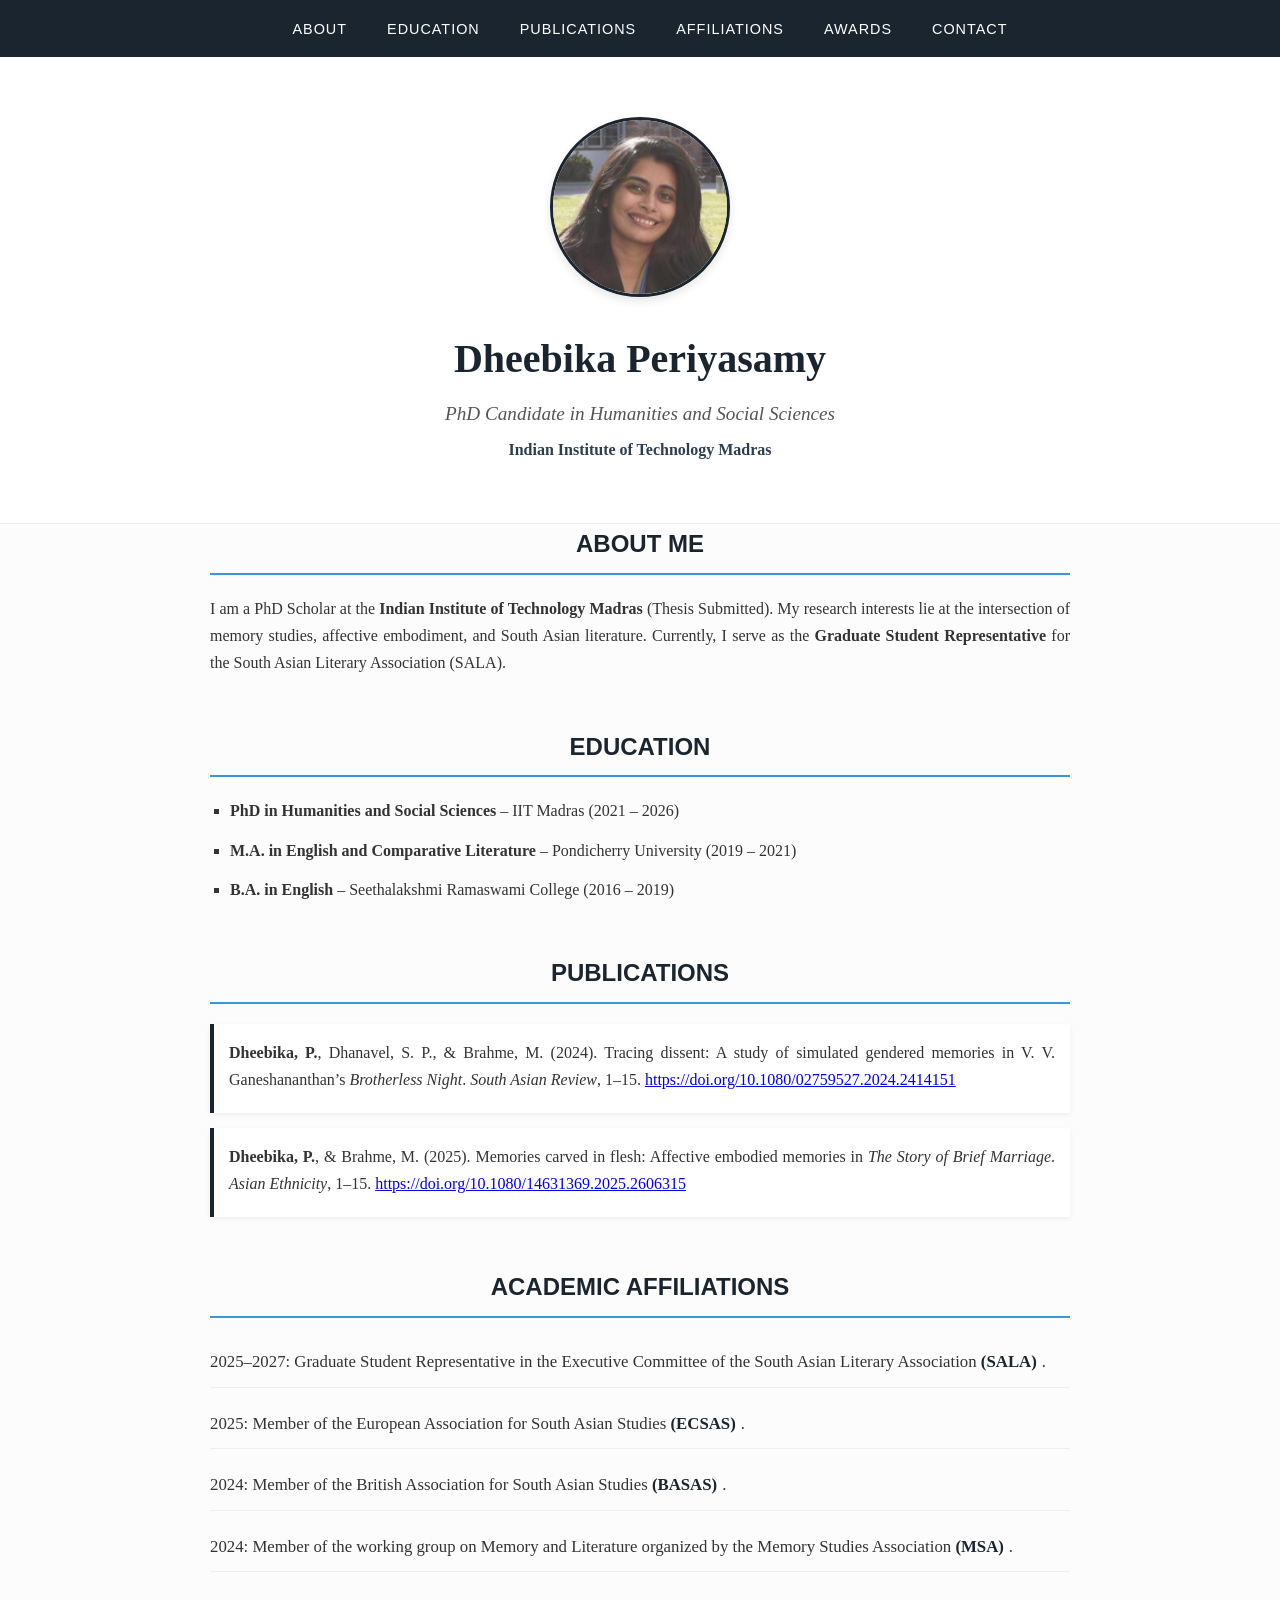
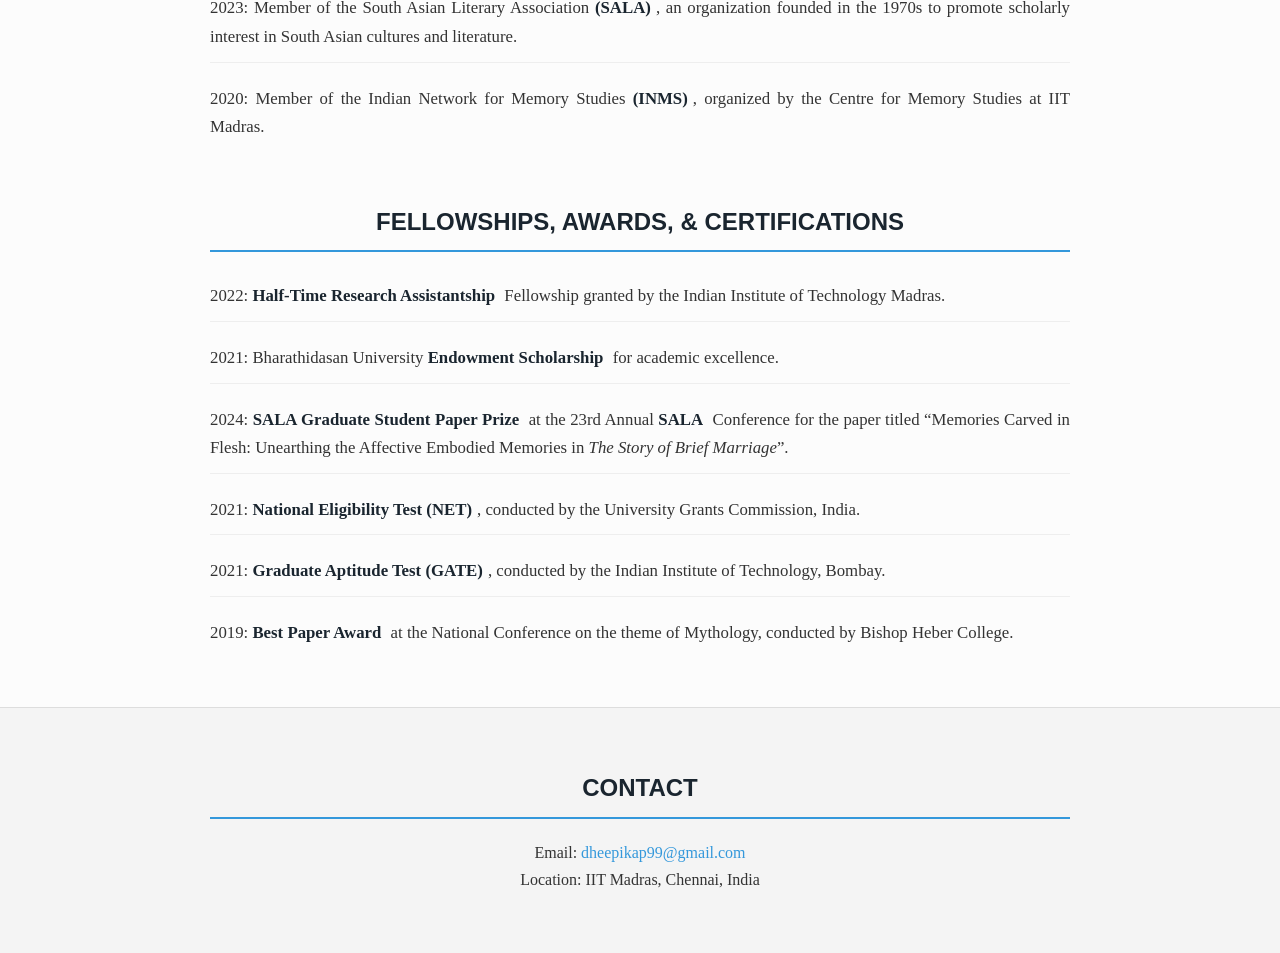
==== commit 13e19cd6: "Update index.html" ====
--- a/index.html
+++ b/index.html
@@ -92,15 +92,17 @@
     </ul>
 </section>
                         
-        <section id="awards">
-            <h2>Awards & Fellowships</h2>
-            <ul>
-                <li><strong>SALA Graduate Student Paper Prize</strong> (2024)</li>
-                <li><strong>Half-Time Research Assistantship Fellowship</strong>, IIT Madras (2022)</li>
-                <li><strong>National Eligibility Test (NET)</strong> Qualified for Assistant Professor</li>
-                <li><strong>Bharathidasan University Endowment Scholarship</strong></li>
-            </ul>
-        </section>
+        <section id="awards-fellowships">
+    <h2>Fellowships, Awards, & Certifications</h2>
+    <ul class="affiliation-list">
+        <li>2022: <strong>Half-Time Research Assistantship</strong> Fellowship granted by the Indian Institute of Technology Madras.</li>
+        <li>2021: Bharathidasan University <strong>Endowment Scholarship</strong> for academic excellence.</li>
+        <li>2024: <strong>SALA Graduate Student Paper Prize</strong> at the 23rd Annual <strong>SALA</strong> Conference for the paper titled “Memories Carved in Flesh: Unearthing the Affective Embodied Memories in <em>The Story of Brief Marriage</em>”.</li>
+        <li>2021: <strong>National Eligibility Test (NET)</strong>, conducted by the University Grants Commission, India.</li>
+        <li>2021: <strong>Graduate Aptitude Test (GATE)</strong>, conducted by the Indian Institute of Technology, Bombay.</li>
+        <li>2019: <strong>Best Paper Award</strong> at the National Conference on the theme of Mythology, conducted by Bishop Heber College.</li>
+    </ul>
+</section>
 
     </main>
 
